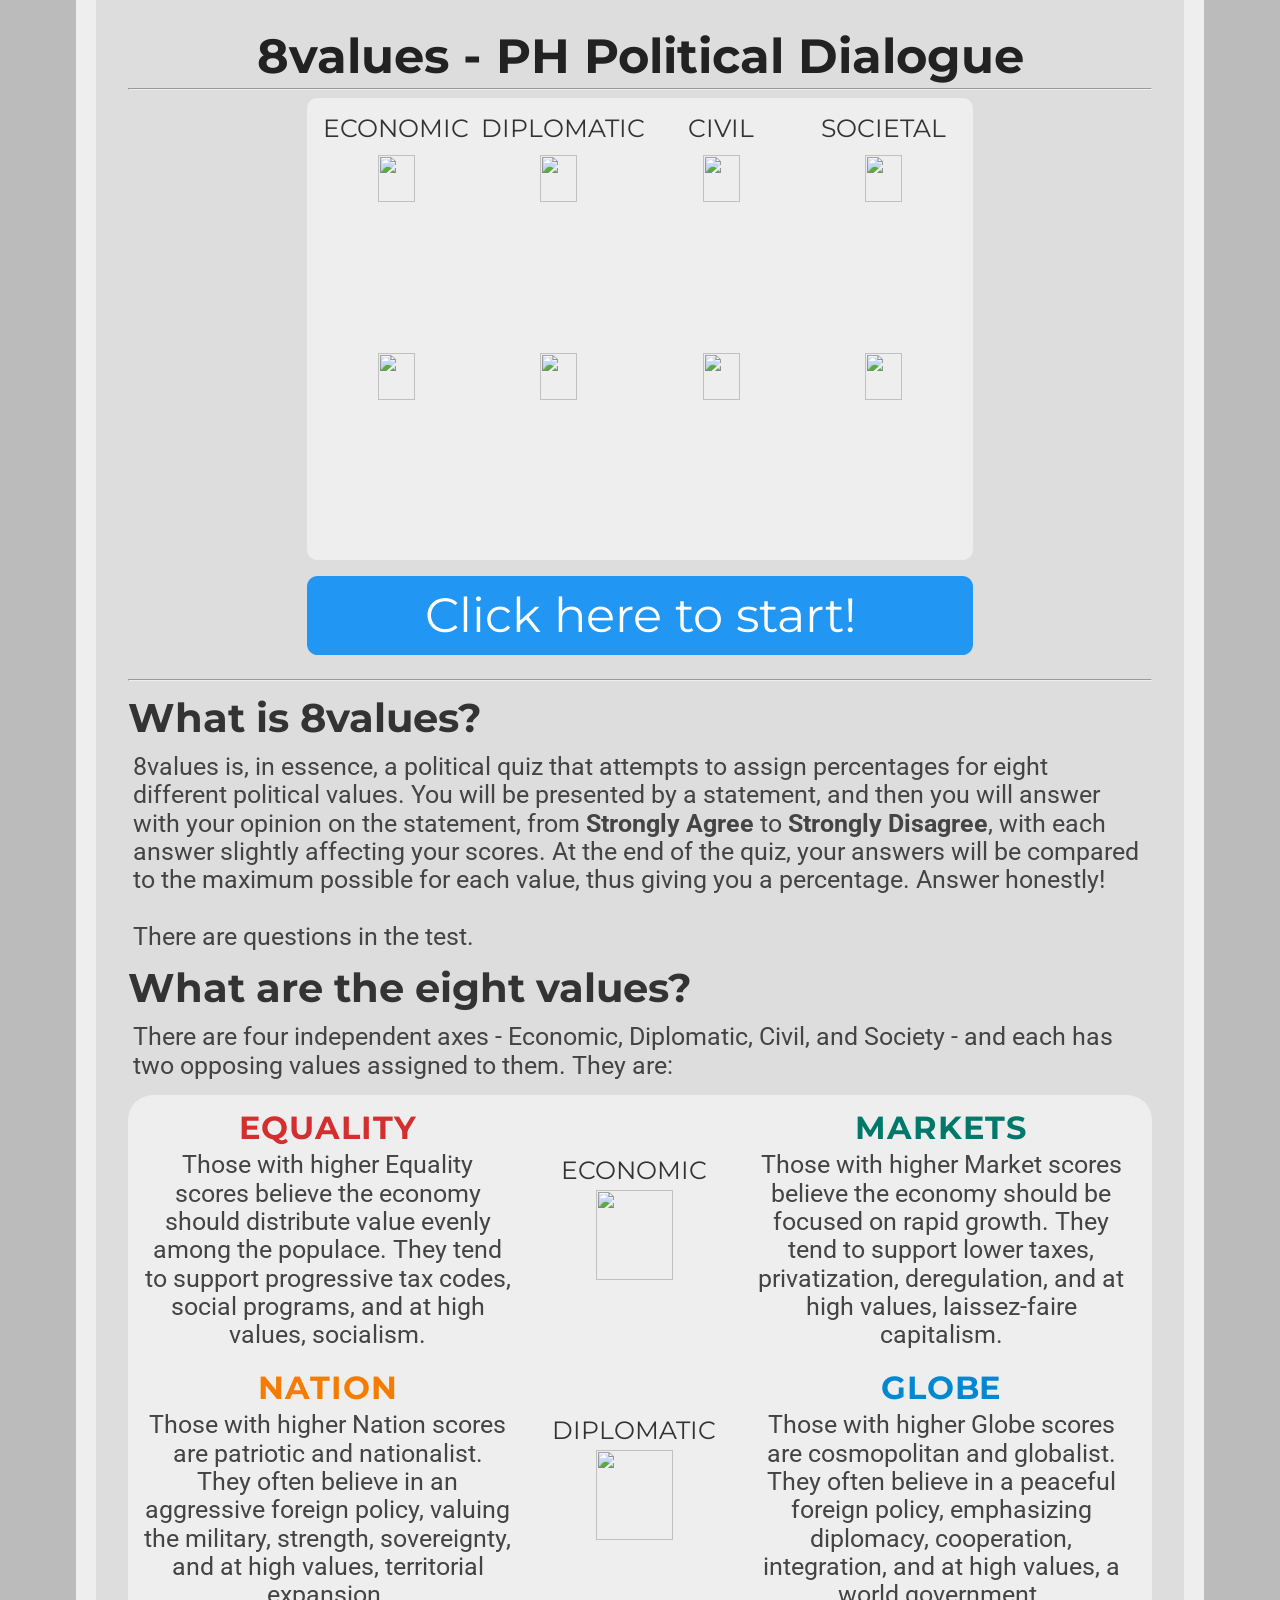
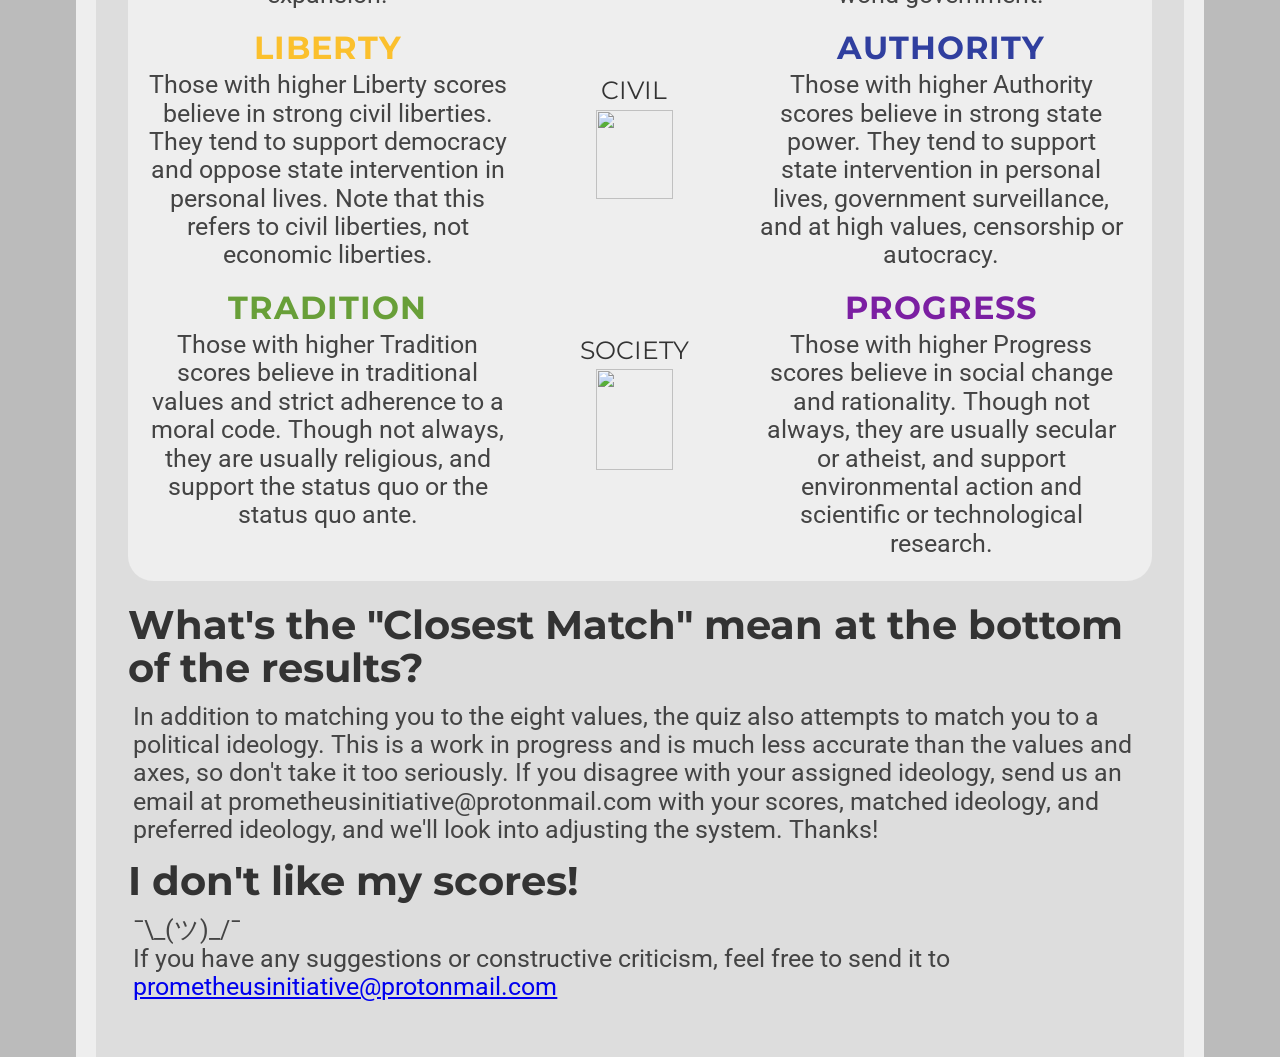
==== index.html @ d106528d "preparing asset" ====
<head>
<link href="https://fonts.googleapis.com/css?family=Montserrat:300,400,700|Roboto:400,700" rel="stylesheet">
<link href='style.css' rel='stylesheet' type='text/css'>
<title>8values - PH Political Dialogue</title>
<link rel="icon" type="x-icon" href="icon.png">
<link rel="shortcut icon" type="x-icon" href="icon.png">
<meta charset="utf-8">

</script>
</head>
<body>
<h1>8values - PH Political Dialogue</h1>
<hr>
<div class="center">
    <div class="axis_name quadcolumn">ECONOMIC</div>
    <div class="axis_name quadcolumn">DIPLOMATIC</div>
    <div class="axis_name quadcolumn">CIVIL</div>
    <div class="axis_name quadcolumn">SOCIETAL</div>
    <a href="#anchor"><img src="value_images/equality.svg" class="quadcolumn"></a>
    <a href="#anchor"><img src="value_images/nation.svg" class="quadcolumn"></a>
    <a href="#anchor"><img src="value_images/liberty.svg" class="quadcolumn"></a>
    <a href="#anchor"><img src="value_images/tradition.svg" class="quadcolumn"></a>
    <a href="#anchor"><img src="value_images/markets.svg" class="quadcolumn"></a>
    <a href="#anchor"><img src="value_images/globe.svg" class="quadcolumn"></a>
    <a href="#anchor"><img src="value_images/authority.svg" class="quadcolumn"></a>
    <a href="#anchor"><img src="value_images/progress.svg" class="quadcolumn"></a>
</div>
<br>
<button class="button" onclick="location.href='instructions.html';" style="font-size:36pt;">Click here to start!</button>
<br><hr>
<h2>What is 8values?</h2>
    <p>8values is, in essence, a political quiz that attempts to assign percentages for eight different political values. You will be presented by a statement, and then you will answer with your opinion on the statement, from <b>Strongly Agree</b> to <b>Strongly Disagree</b>, with each answer slightly affecting your scores. At the end of the quiz, your answers will be compared to the maximum possible for each value, thus giving you a percentage. Answer honestly!<br /><br />
    There are <b><u><span id="numOfQuestions"></span></u></b> questions in the test.</p>

<h2><a id="anchor">What are the eight values?</a></h2>
    <p>There are four independent axes - Economic, Diplomatic, Civil, and Society - and each has two opposing values assigned to them. They are:</p>
    <div class="explanation_bg">
        <div class="spacer">
            <div class="explanation_blurb_left">
                <p class="value"><b style="color:#d32f2f;">EQUALITY</b></p>
                <p class="blurb-text">
                    Those with higher Equality scores believe the economy should distribute value evenly among the populace. They tend to support progressive tax codes, social programs, and at high values, socialism.
                </p>
            </div>
            <div class="explanation_axis">
                <p class="axis_name">ECONOMIC</p>
                <img class="arrow" src="double_arrow.svg"></img>
            </div>
            <div class="explanation_blurb_right">
                <p class="value"><b style="color:#00796b;">MARKETS</b></p>
                <p class="blurb-text">
                    Those with higher Market scores believe the economy should be focused on rapid growth. They tend to support lower taxes, privatization, deregulation, and at high values, laissez-faire capitalism.
                </p>
            </div>
        </div>
        <div class="spacer">
            <div class="explanation_blurb_left">
                <p class="value"><b style="color:#f57c00;">NATION</b></p>
                <p class="blurb-text">
                    Those with higher Nation scores are patriotic and nationalist. They often believe in an aggressive foreign policy, valuing the military, strength, sovereignty, and at high values, territorial expansion.
                </p>
            </div>
            <div class="explanation_axis">
                <p class="axis_name">DIPLOMATIC</p>
                <img class="arrow" src="double_arrow.svg"></img>
            </div>
            <div class="explanation_blurb_right">
                <p class="value"><b style="color:#0288d1;">GLOBE</b></p>
                <p class="blurb-text">
                    Those with higher Globe scores are cosmopolitan and globalist. They often believe in a peaceful foreign policy, emphasizing diplomacy, cooperation, integration, and at high values, a world government.
                </p>
            </div>
        </div>
        <div class="spacer">
            <div class="explanation_blurb_left">
                <p class="value"><b style="color:#fbc02d;">LIBERTY</b></p>
                <p class="blurb-text">
                    Those with higher Liberty scores believe in strong civil liberties. They tend to support democracy and oppose state intervention in personal lives. Note that this refers to civil liberties, not economic liberties.
                </p>
            </div>
            <div class="explanation_axis">
                <p class="axis_name">CIVIL</p>
                <img class="arrow" src="double_arrow.svg"></img>
            </div>
            <div class="explanation_blurb_right">
                <p class="value"><b style="color:#303f9f;">AUTHORITY</b></p>
                <p class="blurb-text">
                    Those with higher Authority scores believe in strong state power. They tend to support state intervention in personal lives, government surveillance, and at high values, censorship or autocracy.
                </p>
            </div>
        </div>
        <div class="spacer">
            <div class="explanation_blurb_left">
                <p class="value"><b style="color:#689f38;">TRADITION</b></p>
                <p class="blurb-text">
                    Those with higher Tradition scores believe in traditional values and strict adherence to a moral code. Though not always, they are usually religious, and support the status quo or the status quo ante.
                </p>
            </div>
            <div class="explanation_axis">
                <p class="axis_name">SOCIETY</p>
                <img class="arrow" src="double_arrow.svg"></img>
            </div>
            <div class="explanation_blurb_right">
                <p class="value"><b style="color:#7b1fa2;">PROGRESS</b></p>
                <p class="blurb-text">
                    Those with higher Progress scores believe in social change and rationality. Though not always, they are usually secular or atheist, and support environmental action and scientific or technological research.
                </p>
            </div>
        </div>
        <br/>
    </div>

<h2 style="margin-top: 17pt;">What's the "Closest Match" mean at the bottom of the results?</h2>
    <p>In addition to matching you to the eight values, the quiz also attempts to match you to a political ideology. This is a work in progress and is much less accurate than the values and axes, so don't take it too seriously. If you disagree with your assigned ideology, send us an email at prometheusinitiative@protonmail.com with your scores, matched ideology, and preferred ideology, and we'll look into adjusting the system. Thanks!</p>
<h2>I don't like my scores!</h2>
    <p>¯\_(ツ)_/¯<br/>
    If you have any suggestions or constructive criticism, feel free to send it to <a href="mailto:prometheusinitiative@protonmail.com">prometheusinitiative@protonmail.com</a></p>
<br>
<!-- No Personally Identifiable Information is Collected -->
<!-- Default Statcounter code for 8values - PH Political Dialogue
https://prometheusinitiative.github.io/ -->
<script type="text/javascript">
var sc_project=12727233; 
var sc_invisible=1; 
var sc_security="47e6159d"; 
</script>
<script type="text/javascript"
src="https://www.statcounter.com/counter/counter.js" async></script>
<noscript><div class="statcounter"><a title="Web Analytics Made Easy -
Statcounter" href="https://statcounter.com/" target="_blank"><img
class="statcounter" src="https://c.statcounter.com/12727233/0/47e6159d/1/"
alt="Web Analytics Made Easy - Statcounter"
referrerPolicy="no-referrer-when-downgrade"></a></div></noscript>
<!-- End of Statcounter Code -->



<!-- This is the script for the page itself -->
<script type="application/javascript"src="questions.js"></script>
<script type="text/javascript">
    document.getElementById("numOfQuestions").innerHTML = questions.length;
</script>
</body>
---- style.css ----
html {
    background-color: #bbbbbb;
    padding: 0px;
    scroll-behavior: smooth;
}
body {
    width: 80%;
    min-height: calc(100vh - 4em);
    margin: 0 auto;
    padding: 2em;
    background-color: #dddddd;
    border-color: #eeeeee;
    border-left-style: solid;
    border-right-style: solid;
    border-width: 20px;
}
p {
    color: #444444;
    font-family: 'Roboto', sans-serif;
    font-size: 18.5pt;
    line-height: 1.15;
    margin: 4pt;
}

p.value {
    margin-top: 22px;
    margin-bottom: 22px;
    text-indent: -16pt;
    margin-left: 20pt;
    font-size: 24pt;
    line-height: 2.11666656px;
    letter-spacing: 0.03em;
    font-family: 'Montserrat';
}

p.axis_name {
    margin-top: 50px;
    color: #333333;
    font-size: 19pt;
    font-family: 'Montserrat';
}
p.question {
    margin: 16pt auto;
    color: #333333;
    font-family: 'Montserrat', sans-serif;
    font-weight: normal;
    width: 70%;
    min-width: 500pt;
    min-height: 144pt;
    background-color: #eeeeee;
    padding: 16pt;
    border-radius: 16pt;
    font-size: 36pt;
    display: flex;
    justify-content: center;
    align-items: center;
    text-align: center;

}
h1 {
    color: #222222;
    font-family: 'Montserrat', sans-serif;
    font-size: 36pt;
    text-align: center;
    line-height: 36pt;
    margin-top: 0pt;
    margin-bottom: 0pt;
}
h2 {
    color: #333333;
    font-family: 'Montserrat', sans-serif;
    font-size: 30pt;
    line-height: 32pt;
    margin-top: 12pt;
    margin-bottom: 10pt;
}
li {
    font-size: 16pt;
    text-indent: 16pt;
}
a {
    font-family: inherit;
}
div.center {
    background-color: #eeeeee;
    font-family: 'Montserrat', sans-serif;
    border-radius: 8pt;
    padding: 6pt;
    color: white;
    width: 50%;
    min-width: 488pt;
    text-align: center;
    text-decoration: none;
    display: block;
    font-size: 24pt;
    margin: auto;
}
img.quadcolumn {
    width: 23.75%;
    transition: transform .3s;
}
img.quadcolumn:hover {
    transform: scale(1.05);
  }
div.quadcolumn {
    width: 23.75%;
}
div.axis_name {
    color: #333333;
    font-size: 19pt;
    font-family: 'Montserrat';
    display: inline-block;
    padding-bottom: 8.65pt;
}
.spacer {
    display: flex;
}
.spacer > div{
    margin-top: 10px;
    display: inline-block;
    *display: inline; /* For IE7 */
    text-align: center;
}
.button {
    background-color: #2196f3;
    font-family: 'Montserrat', sans-serif;
    border: none;
    border-radius: 8pt;
    color: white;
    padding: 8pt;
    width: 50%;
    min-width: 500pt;
    text-align: center;
    text-decoration: none;
    display: block;
    font-size: 24pt;
    margin: -2px auto;
    cursor: pointer;
}
.button:hover, .button:focus { background: #1687e0; }
.stronglyAgree { background: #1b5e20; }
.stronglyAgree:hover, .stronglyAgree:focus { background: #154a19; }
.agree { background: #4caf50; }
.agree:hover, .agree:focus { background: #29942e; }
.neutral { background: #949494; }
.neutral:hover, .neutral:focus { background: #656565; }
.disagree { background: #f44336; }
.disagree:hover, .disagree:focus { background: #d6271a; }
.stronglyDisagree { background: #b71c1c; }
.stronglyDisagree:hover, .stronglyDisagree:focus { background: #a00e0e; }

.small_button, .small_button_off {
    background-color: #333;
    font-family: 'Montserrat', sans-serif;
    border: none;
    border-radius: 8pt;
    color: white;
    padding: 8pt;
    width: 10%;
    min-width: 100pt;
    text-align: center;
    text-decoration: none;
    display: block;
    font-size: 18pt;
    margin: -2px auto;
    cursor: pointer;
}

.small_button:hover, .small_button:focus {
    background: #222;
}

.small_button_off {
    background-color: #ddd;
    color: #888;
    border: 2px solid #888;
    cursor: not-allowed;
    margin: -4px auto;
}
.arrow {
    width: 60%;
    height: auto;
}
div.explanation_blurb_left {
    vertical-align: top;
    width: 37%;
    margin-left: 1%;
    margin-right: 1%;
}
div.explanation_blurb_right {
    vertical-align: top;
    width: 37%;
    margin-left: 1%;
    margin-right: 1%;
}
div.explanation_axis {
    width: 20.9%;
    vertical-align: top;
}
div.axis {
    width: 100%;
    display: flex;
    align-items: center;
    justify-content: center;
}
div.bar {
    height: 36pt;
    line-height: 36pt;
    padding: 8pt;
    margin-top: 4pt;
    margin-bottom: 4pt;
    border-width: 4px;
    border-right-width: 1px;
    border-top-style: solid;
    border-bottom-style: solid;
    border-color: #222222;
    background-color: #eeeeee;
    display: block;
    width: 50%;
}
div.text-wrapper {
    font-family: 'Montserrat', sans-serif;
    font-size: 36pt;
    line-height: 36pt;
    color: #222222;
    display: inline-block;
}
div.equality {
    background-color: #f44336;
    text-align: left;
    border-right-style: solid;
}
div.wealth {
    background-color: #00897b;
    text-align: right;
    border-left-style: solid;
}
div.liberty {
    background-color: #ffeb3b;
    text-align: left;
    border-right-style: solid;
}
div.authority {
    background-color: #3f51b5;
    text-align: right;
    border-left-style: solid;
}
div.peace {
    background-color: #03a9f4;
    text-align: right;
    border-left-style: solid;
}
div.might {
    background-color: #ff9800;
    text-align: left;
    border-right-style: solid;
}
div.progress {
    background-color: #9c27b0;
    text-align: right;
    border-left-style: solid;
}
div.tradition {
    background-color: #8bc34a;
    text-align: left;
    border-right-style: solid;
}
span.weight-300 {
    font-weight: 300;
}
.explanation_bg {
    background-color: #eeeeee;
    border-radius: 25px;
    margin-top: 15px;
}
#banner {
    border-color: #444444;
    border-style: solid;
    border-width: 2px;
    border-radius: 8pt;
    display: block;
    margin: 8pt;
    margin-left: auto;
    margin-right: auto;
}
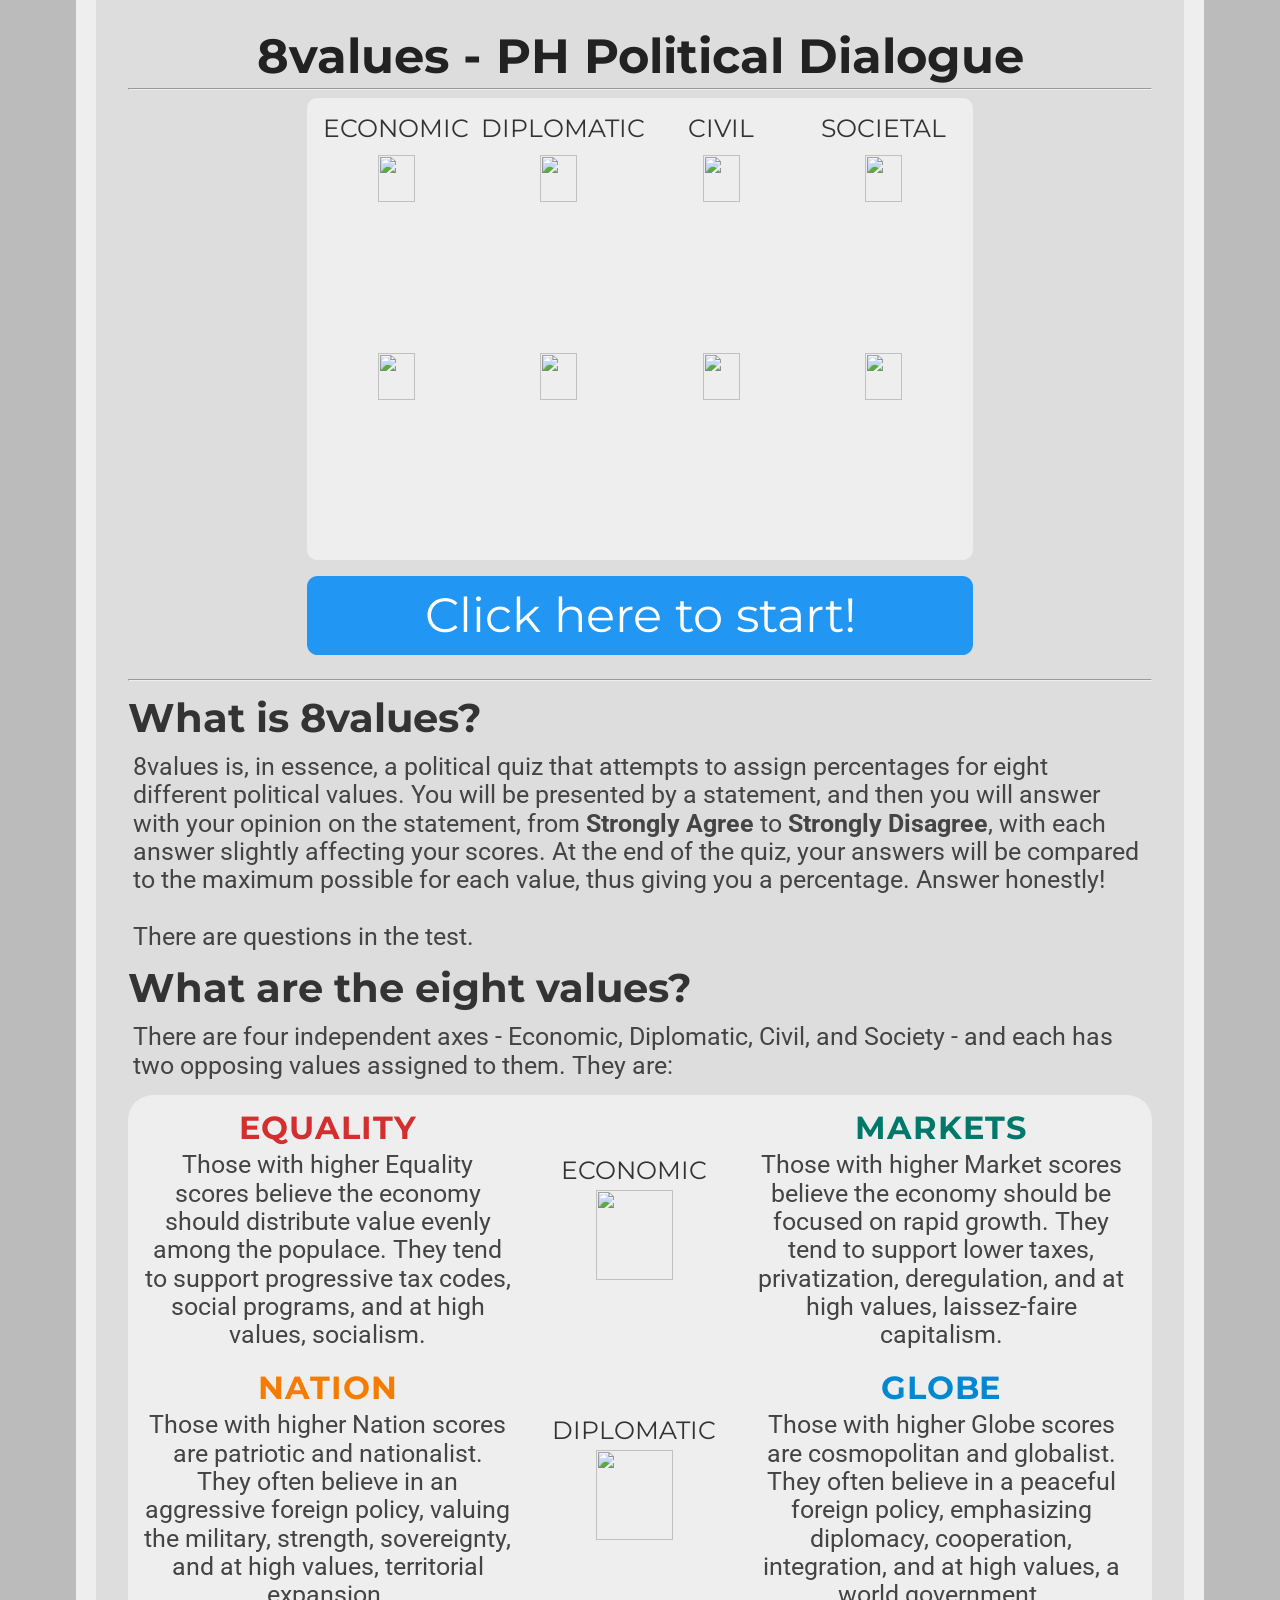
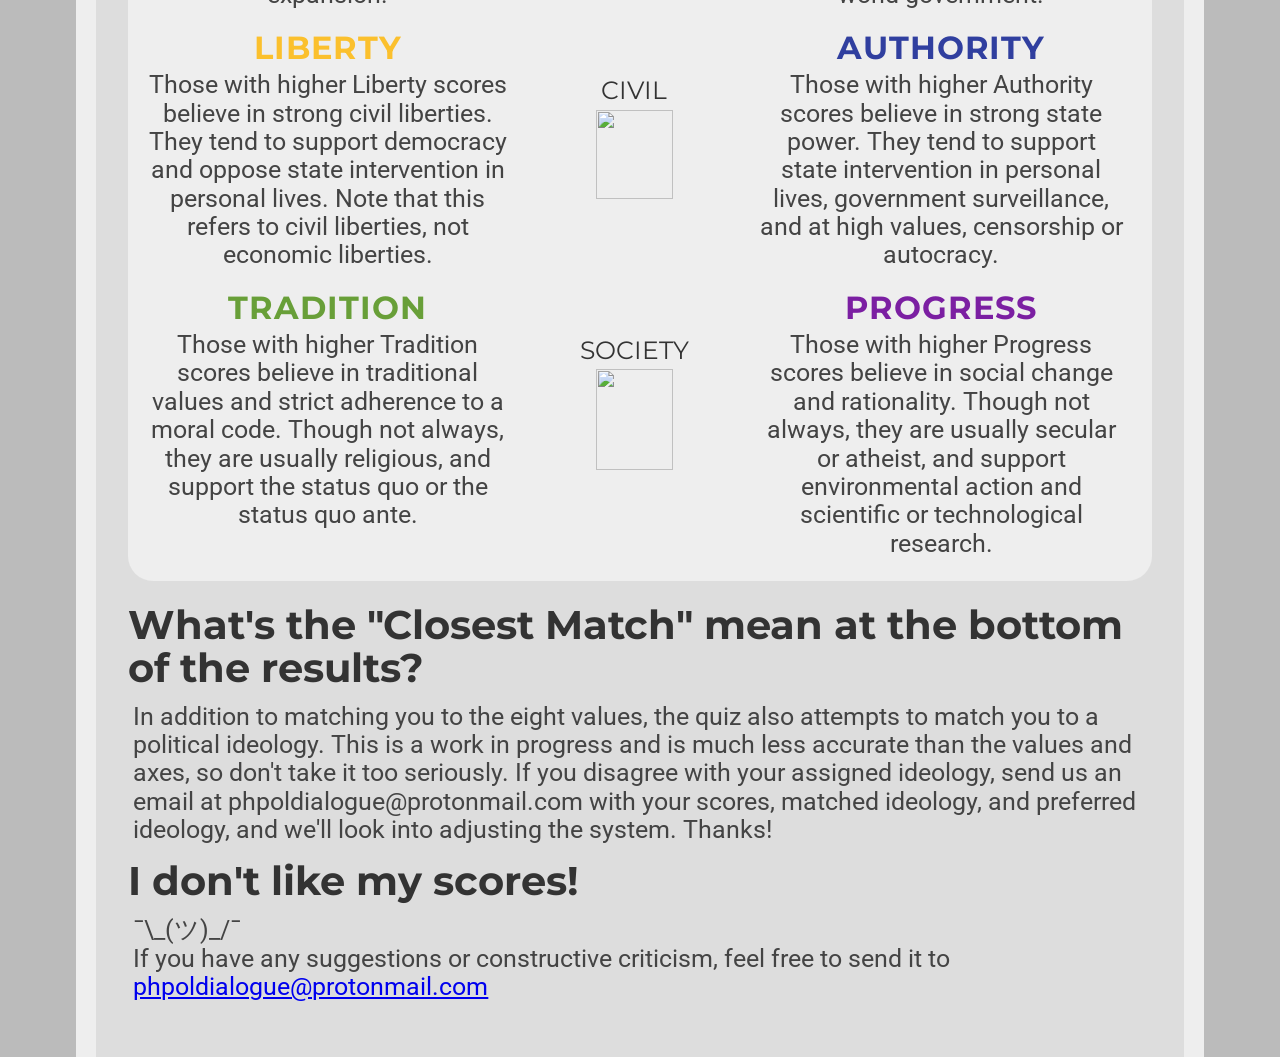
==== commit 4e5319d6: "." ====
--- a/index.html
+++ b/index.html
@@ -111,14 +111,14 @@
     </div>
 
 <h2 style="margin-top: 17pt;">What's the "Closest Match" mean at the bottom of the results?</h2>
-    <p>In addition to matching you to the eight values, the quiz also attempts to match you to a political ideology. This is a work in progress and is much less accurate than the values and axes, so don't take it too seriously. If you disagree with your assigned ideology, send us an email at prometheusinitiative@protonmail.com with your scores, matched ideology, and preferred ideology, and we'll look into adjusting the system. Thanks!</p>
+    <p>In addition to matching you to the eight values, the quiz also attempts to match you to a political ideology. This is a work in progress and is much less accurate than the values and axes, so don't take it too seriously. If you disagree with your assigned ideology, send us an email at phpoldialogue@protonmail.com with your scores, matched ideology, and preferred ideology, and we'll look into adjusting the system. Thanks!</p>
 <h2>I don't like my scores!</h2>
     <p>¯\_(ツ)_/¯<br/>
-    If you have any suggestions or constructive criticism, feel free to send it to <a href="mailto:prometheusinitiative@protonmail.com">prometheusinitiative@protonmail.com</a></p>
+    If you have any suggestions or constructive criticism, feel free to send it to <a href="mailto:phpoldialogue@protonmail.com">phpoldialogue@protonmail.com</a></p>
 <br>
 <!-- No Personally Identifiable Information is Collected -->
 <!-- Default Statcounter code for 8values - PH Political Dialogue
-https://prometheusinitiative.github.io/ -->
+https://phpoldialogue.github.io/ -->
 <script type="text/javascript">
 var sc_project=12727233; 
 var sc_invisible=1; 
